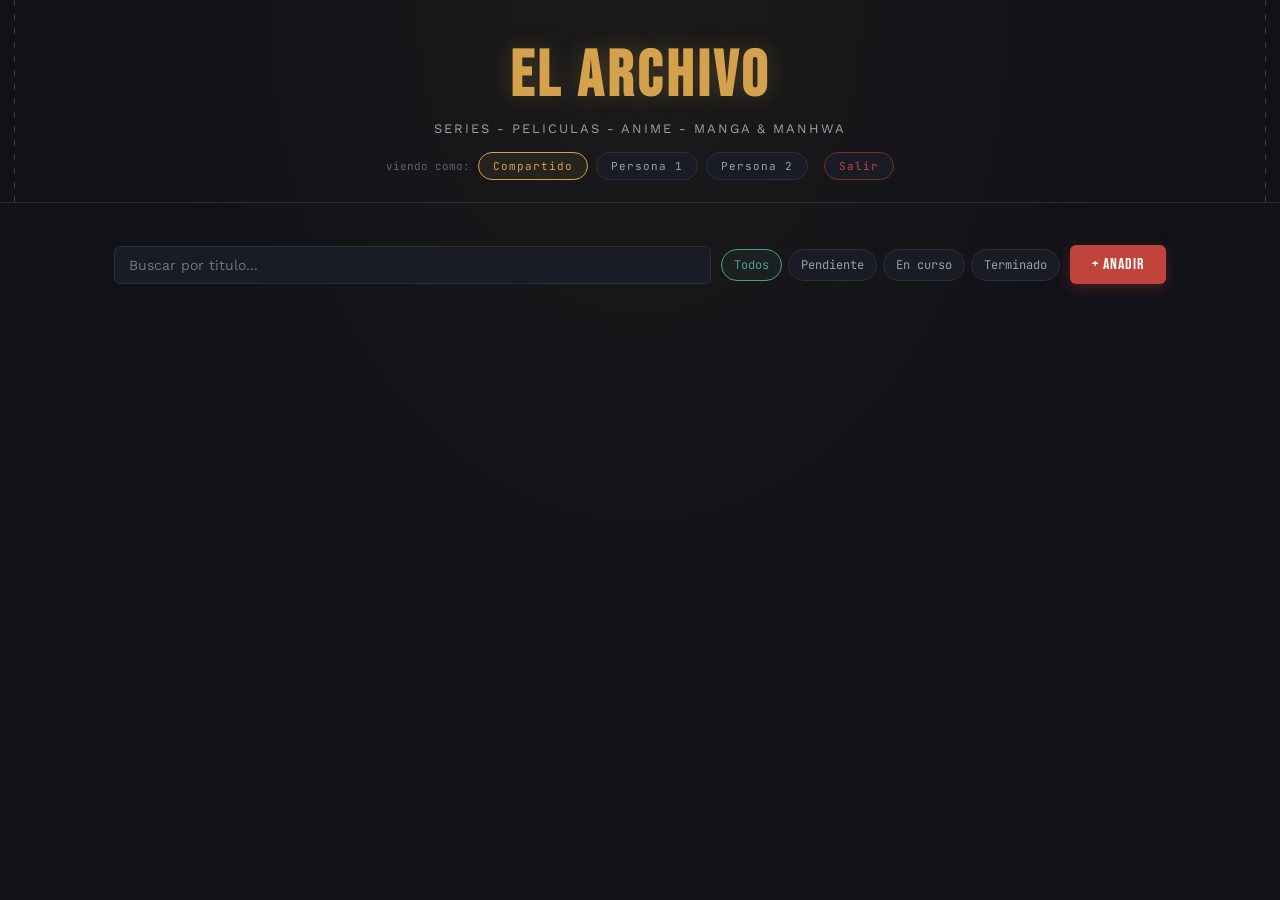
==== index.html @ ae3f3970 "Corregir visualizacion de perfil activo y añadir edicion de usuarios existentes" ====
<!DOCTYPE html>
<html lang="es">
<head>
<meta charset="UTF-8">
<meta name="viewport" content="width=device-width, initial-scale=1">
<meta name="description" content="Catalogo personal para organizar series, peliculas, anime, drama, manga y manhwa por perfil y progreso.">
<title>El Archivo</title>
<link rel="stylesheet" href="style.css">
</head>
<body>
<a class="skip-link" href="#contenido">Saltar al contenido</a>

<header class="marquee">
  <h1>EL ARCHIVO</h1>
  <p>Series - Peliculas - Anime - Manga & Manhwa</p>
  <div class="who">
    <span class="viewer-label">viendo como:</span>
    <button class="who-btn active" data-who="">Compartido</button>
    <button class="who-btn" data-who="P1">Persona 1</button>
    <button class="who-btn" data-who="P2">Persona 2</button>
    <button class="who-btn admin-btn" id="usersBtn" style="display:none;">Usuarios</button>
    <button class="who-btn logout-btn" id="logoutBtn">Salir</button>
  </div>
</header>

<main id="contenido">
  <nav class="tabs" id="tabs" aria-label="Categorias"></nav>

  <section class="cover-banner" id="coverBanner" style="display:none;">
    <img id="coverImg" class="cover-img" src="" alt="Portada de categoria">
    <div class="cover-overlay"></div>
    <div class="cover-label" id="coverLabel"></div>
    <button class="cover-edit-btn" id="coverEditBtn">Editar portada</button>
  </section>

  <section class="toolbar" aria-label="Filtros">
    <input type="text" id="search" placeholder="Buscar por titulo..." aria-label="Buscar por titulo">
    <div class="chip-group" id="statusFilter">
      <span class="chip active" data-status="">Todos</span>
      <span class="chip" data-status="pendiente">Pendiente</span>
      <span class="chip" data-status="en-curso">En curso</span>
      <span class="chip" data-status="completado">Terminado</span>
    </div>
    <button class="add-btn" id="openAdd">+ Anadir</button>
  </section>

  <div class="grid" id="grid"></div>
  <div class="empty" id="emptyState" style="display:none;">
    <b>Aun no hay nada aqui</b>
    Anade tu primer titulo con el boton "+ Anadir" de arriba.
  </div>
</main>

<div class="overlay" id="overlay">
  <div class="modal">
    <h2 id="modalTitle">Anadir titulo</h2>
    <form id="itemForm">
      <div class="field">
        <label>Titulo</label>
        <input type="text" id="f-title" required placeholder="Ej. Cowboy Bebop">
      </div>
      <div class="lookup-panel">
        <div class="lookup-actions">
          <button type="button" class="btn-secondary lookup-btn" id="metadataSearchBtn">Buscar online</button>
          <span class="lookup-status" id="metadataStatus">Busca poster, enlace y capitulos.</span>
        </div>
        <div class="provider-search">
          <button type="button" class="provider-search-btn" data-provider-search="jkanime">Google: Jkanime</button>
          <button type="button" class="provider-search-btn" data-provider-search="seriesflix">Google: Seriesflix</button>
        </div>
        <div class="metadata-results" id="metadataResults"></div>
      </div>
      <div class="field">
        <label>Enlace externo</label>
        <input type="url" id="f-link" placeholder="https://...">
      </div>
      <div class="field">
        <label>Asignado a</label>
        <select id="f-who">
          <option value="">Compartido</option>
          <option value="P1">Persona 1</option>
          <option value="P2">Persona 2</option>
        </select>
      </div>
      <div class="field">
        <label>Imagen del poster</label>
        <div class="image-picker">
          <input type="file" id="f-image-file" accept="image/*">
          <span>o</span>
          <input type="text" id="f-image" placeholder="Pegar URL de imagen...">
        </div>
        <div class="image-preview" id="imagePreview" style="display:none;">
          <img id="imagePreviewImg" src="" alt="Vista previa del poster">
          <button type="button" class="link-btn danger" id="clearImageBtn">Quitar imagen</button>
        </div>
      </div>
      <div class="hint">Opcional: puedes subir una imagen desde tu equipo o usar una URL.</div>
      <div class="field">
        <label>Categoria</label>
        <select id="f-category">
          <option value="series">Serie</option>
          <option value="pelicula">Pelicula</option>
          <option value="drama">Drama</option>
          <option value="anime">Anime</option>
          <option value="lectura">Manga / Manhwa</option>
        </select>
      </div>
      <div class="field" id="f-subtype-wrap" style="display:none;">
        <label>Formato</label>
        <select id="f-subtype">
          <option value="manga">Manga</option>
          <option value="manhwa">Manhwa</option>
        </select>
      </div>
      <div class="hint" id="f-seasons-hint" style="display:none;"></div>
      <div class="field progress-editor" id="f-progress-editor" style="display:none;"></div>
      <div class="field">
        <label>Estado</label>
        <select id="f-status">
          <option value="pendiente">Pendiente</option>
          <option value="en-curso">En curso</option>
          <option value="completado">Terminado</option>
        </select>
      </div>
      <div class="modal-actions">
        <button type="button" class="btn-secondary" id="cancelBtn">Cancelar</button>
        <button type="button" class="btn-secondary" id="deleteBtn" style="display:none;color:var(--crimson);border-color:var(--crimson-dim);">Eliminar</button>
        <button type="submit" class="btn-primary">Guardar</button>
      </div>
    </form>
  </div>
</div>

<div class="toast" id="toast">Guardado</div>

<div class="overlay" id="userOverlay">
  <div class="modal">
    <h2 id="userModalTitle">Usuarios</h2>
    <div class="user-list" id="userList"></div>
    <form id="userForm" class="user-form">
      <div class="field-row">
        <div class="field">
          <label>Usuario</label>
          <input type="text" id="u-username" minlength="3" required placeholder="persona1">
        </div>
        <div class="field">
          <label>Rol</label>
          <select id="u-role">
            <option value="user">Usuario</option>
            <option value="admin">Admin</option>
          </select>
        </div>
      </div>
      <div class="field">
        <label>Nombre visible</label>
        <input type="text" id="u-display" placeholder="Persona 1">
      </div>
      <div class="field">
        <label>Color del perfil</label>
        <input type="color" id="u-color" value="#3b82f6">
      </div>
      <div class="field">
        <label>Perfil</label>
        <select id="u-slot">
          <option value="">Sin perfil (solo cuenta)</option>
          <option value="P1">Persona 1</option>
          <option value="P2">Persona 2</option>
        </select>
      </div>
      <div class="field">
        <label>Contrasena</label>
        <input type="password" id="u-password" minlength="6" required placeholder="Minimo 6 caracteres">
      </div>
      <div class="modal-actions">
        <button type="button" class="btn-secondary" id="usersCancelBtn">Cerrar</button>
        <button type="submit" class="btn-primary">Guardar usuario</button>
      </div>
    </form>
  </div>
</div>

<div class="overlay" id="coverOverlay">
  <div class="modal">
    <h2>Portada - <span id="coverCatLabel"></span></h2>
    <div class="field">
      <label>Imagen de portada</label>
      <div class="image-picker">
        <input type="file" id="f-cover-file" accept="image/*">
        <span>o</span>
        <input type="text" id="f-cover-url" placeholder="Pegar URL de imagen...">
      </div>
    </div>
    <div class="hint">Se muestra como banner arriba de esta seccion, para las dos personas.</div>
    <div class="modal-actions">
      <button type="button" class="btn-secondary" id="coverCancelBtn">Cancelar</button>
      <button type="button" class="btn-secondary" id="coverRemoveBtn" style="color:var(--crimson);border-color:var(--crimson-dim);">Quitar portada</button>
      <button type="button" class="btn-primary" id="coverSaveBtn">Guardar</button>
    </div>
  </div>
</div>

<script src="app.js"></script>
</body>
</html>
---- style.css ----
@import url('https://fonts.googleapis.com/css2?family=Bebas+Neue&family=Work+Sans:wght@400;500;600&family=JetBrains+Mono:wght@400;600&display=swap');

/* ============================================================
   TOKENS
   ============================================================ */
:root{
  --ink:#eef0f0;
  --dim:#9aa0ab;
  --faint:#5c6270;
  --bg:#101218;
  --panel:#191c25;
  --panel-2:#1f232e;
  --panel-3:#252a37;
  --line:#2b2f3b;
  --gold:#d4a24c;
  --gold-dim:#8a6a30;
  --crimson:#c1443c;
  --crimson-dim:#7a2d28;
  --jade:#4e9d7c;
  --jade-dim:#2f5f4b;
  --display: 'Bebas Neue', sans-serif;
  --body: 'Work Sans', sans-serif;
  --mono: 'JetBrains Mono', monospace;
}
*{ box-sizing:border-box; }
html{ scroll-behavior:smooth; }
body{
  margin:0;
  background:
    radial-gradient(ellipse at top, rgba(212,162,76,0.06), transparent 55%),
    var(--bg);
  color:var(--ink);
  font-family:var(--body);
  min-height:100vh;
  padding:0 0 80px;
}
button, input, select{ font:inherit; }
button:focus-visible,
input:focus-visible,
select:focus-visible,
a:focus-visible{
  outline:2px solid var(--gold);
  outline-offset:3px;
}
.skip-link{
  position:absolute;
  left:16px;
  top:12px;
  z-index:10;
  transform:translateY(-140%);
  background:var(--gold);
  color:var(--bg);
  padding:8px 12px;
  border-radius:6px;
  font-family:var(--mono);
  font-size:12px;
}
.skip-link:focus{ transform:translateY(0); }

/* ============================================================
   HEADER / MARQUEE
   ============================================================ */
.marquee{
  padding:38px 24px 22px;
  text-align:center;
  border-bottom:1px solid var(--line);
  position:relative;
}
.marquee::before, .marquee::after{
  content:'';
  position:absolute;
  top:0; bottom:0;
  width:1px;
  background:repeating-linear-gradient(to bottom, var(--gold-dim) 0 6px, transparent 6px 14px);
  opacity:.5;
}
.marquee::before{ left:14px; }
.marquee::after{ right:14px; }
.marquee h1{
  font-family:var(--display);
  font-size:clamp(38px,7vw,64px);
  letter-spacing:4px;
  margin:0;
  color:var(--gold);
  text-shadow:0 0 24px rgba(212,162,76,0.25);
}
.marquee p{
  margin:6px 0 0;
  color:var(--dim);
  font-size:13px;
  letter-spacing:2px;
  text-transform:uppercase;
}
.who{
  margin-top:16px;
  display:flex;
  justify-content:center;
  gap:8px;
  flex-wrap:wrap;
}
.viewer-label{
  font-family:var(--mono);
  font-size:11px;
  color:var(--faint);
  align-self:center;
}
.who-btn{
  font-family:var(--mono);
  font-size:11px;
  letter-spacing:1px;
  background:var(--panel);
  border:1px solid var(--line);
  color:var(--dim);
  padding:6px 14px;
  border-radius:20px;
  cursor:pointer;
  transition:.15s;
}
.who-btn:hover{ border-color:var(--gold-dim); color:var(--ink); }
.who-btn.active{
  border-color:var(--gold);
  color:var(--gold);
  background:rgba(212,162,76,0.08);
}
.logout-btn{
  margin-left:8px;
  color:var(--crimson);
  border-color:var(--crimson-dim);
}
.logout-btn:hover{
  color:var(--ink);
  background:rgba(199,75,67,0.12);
}
.admin-btn{
  color:var(--jade);
  border-color:var(--jade-dim);
}

/* ============================================================
   TABS
   ============================================================ */
.tabs{
  max-width:1100px;
  margin:26px auto 0;
  padding:0 24px;
  display:flex;
  gap:6px;
  flex-wrap:wrap;
  justify-content:center;
}
.tab{
  font-family:var(--display);
  font-size:16px;
  letter-spacing:1.5px;
  background:var(--panel);
  border:1px solid var(--line);
  color:var(--dim);
  padding:9px 20px 6px;
  cursor:pointer;
  border-radius:3px 3px 0 0;
  position:relative;
  transition:.15s;
}
.tab:hover{ color:var(--ink); }
.tab .count{
  font-family:var(--mono);
  font-size:10px;
  color:var(--faint);
  margin-left:6px;
}
.tab.active{
  color:var(--bg);
  background:var(--gold);
  border-color:var(--gold);
}
.tab.active .count{ color:rgba(16,18,24,0.6); }

/* ============================================================
   COVER BANNER (per-section image, stored separately)
   ============================================================ */
.cover-banner{
  max-width:1100px;
  margin:16px auto 0;
  padding:0 24px;
  position:relative;
  height:180px;
  border-radius:10px;
  overflow:hidden;
}
.cover-img{
  position:absolute;
  inset:0 24px;
  width:calc(100% - 48px);
  height:100%;
  object-fit:cover;
  border-radius:10px;
  background:var(--panel-2);
}
.cover-overlay{
  position:absolute;
  inset:0 24px;
  border-radius:10px;
  background:linear-gradient(to top, rgba(10,11,15,0.85), rgba(10,11,15,0.05) 60%);
}
.cover-label{
  position:absolute;
  left:40px; bottom:14px;
  font-family:var(--display);
  font-size:26px;
  letter-spacing:2px;
  color:var(--ink);
  text-shadow:0 2px 10px rgba(0,0,0,0.5);
}
.cover-edit-btn{
  position:absolute;
  top:12px; right:36px;
  font-family:var(--mono);
  font-size:11px;
  letter-spacing:.5px;
  background:rgba(16,18,24,0.7);
  border:1px solid var(--line);
  color:var(--dim);
  padding:6px 12px;
  border-radius:16px;
  cursor:pointer;
  backdrop-filter:blur(3px);
  transition:.15s;
}
.cover-edit-btn:hover{ color:var(--gold); border-color:var(--gold-dim); }

/* ============================================================
   TOOLBAR
   ============================================================ */
.toolbar{
  max-width:1100px;
  margin:0 auto;
  padding:16px 24px 0;
  display:flex;
  gap:10px;
  flex-wrap:wrap;
  align-items:center;
}
.toolbar input[type=text]{
  flex:1;
  min-width:180px;
  background:var(--panel);
  border:1px solid var(--line);
  color:var(--ink);
  font-family:var(--body);
  font-size:14px;
  padding:10px 14px;
  border-radius:6px;
  transition:.15s;
}
.toolbar input[type=text]:focus{ outline:none; border-color:var(--gold); }
.chip-group{ display:flex; gap:6px; flex-wrap:wrap; }
.chip{
  font-size:12px;
  font-family:var(--mono);
  padding:7px 12px;
  border-radius:16px;
  border:1px solid var(--line);
  background:var(--panel);
  color:var(--dim);
  cursor:pointer;
  transition:.15s;
}
.chip:hover{ color:var(--ink); }
.chip.active{ border-color:var(--jade); color:var(--jade); background:rgba(78,157,124,0.08); }
#statusFilter .chip[data-status="pendiente"].active{ border-color:var(--faint); color:var(--ink); background:rgba(92,98,112,0.14); }
#statusFilter .chip[data-status="en-curso"].active{ border-color:var(--gold); color:var(--gold); background:rgba(212,162,76,0.10); }
#statusFilter .chip[data-status="completado"].active{ border-color:var(--jade); color:var(--jade); background:rgba(78,157,124,0.10); }
.add-btn{
  font-family:var(--display);
  font-size:16px;
  letter-spacing:1px;
  background:var(--crimson);
  color:#fff;
  border:none;
  padding:10px 22px;
  border-radius:6px;
  cursor:pointer;
  box-shadow:0 4px 14px rgba(193,68,60,0.3);
  transition:.15s;
}
.add-btn:hover{ filter:brightness(1.08); transform:translateY(-1px); }
.add-btn:active{ transform:translateY(0) scale(.97); }

/* ============================================================
   GRID
   ============================================================ */
.grid{
  max-width:1100px;
  margin:22px auto 0;
  padding:0 24px;
  display:grid;
  grid-template-columns:repeat(auto-fill,minmax(280px,1fr));
  align-items:start;
  gap:18px;
}
.empty{
  max-width:1100px;
  margin:60px auto;
  text-align:center;
  color:var(--dim);
  font-size:14px;
  padding:36px 24px;
  border:1px dashed var(--line);
  border-radius:10px;
  background:rgba(25,28,37,0.52);
}
.empty b{
  color:var(--ink);
  display:block;
  font-family:var(--display);
  font-size:28px;
  letter-spacing:1.5px;
  margin-bottom:6px;
}

/* ============================================================
   CARD (ticket stub)
   ============================================================ */
.card{
  background:var(--panel);
  border:1px solid var(--line);
  border-radius:8px;
  overflow:hidden;
  display:flex;
  flex-direction:column;
  position:relative;
  transition:transform .18s ease, box-shadow .18s ease, border-color .18s ease;
}
.card:hover{
  transform:translateY(-3px);
  border-color:var(--gold-dim);
  box-shadow:0 10px 24px rgba(0,0,0,0.35);
}
.poster{
  width:100%;
  aspect-ratio:2/3;
  object-fit:cover;
  display:block;
  background:var(--panel-2);
}
.poster-link{
  display:block;
  color:inherit;
  text-decoration:none;
}
.poster-link:hover .poster,
.poster-link:hover .poster-fallback{
  filter:brightness(1.08);
}
.poster-fallback{
  width:100%;
  aspect-ratio:2/3;
  display:flex;
  align-items:center;
  justify-content:center;
  color:var(--faint);
  font-family:var(--display);
  font-size:14px;
  letter-spacing:1px;
  background:repeating-linear-gradient(135deg, var(--panel-2) 0 10px, var(--panel) 10px 20px);
  text-align:center;
  padding:10px;
}
.cat-tag{
  position:absolute;
  top:10px; left:10px;
  font-family:var(--mono);
  font-size:10px;
  letter-spacing:1px;
  padding:3px 8px;
  border-radius:3px;
  background:rgba(16,18,24,0.75);
  backdrop-filter:blur(3px);
  color:var(--gold);
  border:1px solid rgba(212,162,76,0.4);
  text-transform:uppercase;
}
.card-body{
  padding:12px 14px 14px;
  display:flex;
  flex-direction:column;
  gap:8px;
  flex:1;
}
.card-title{
  font-family:var(--body);
  font-weight:600;
  font-size:14.5px;
  line-height:1.25;
  color:var(--ink);
}
.who-tag{
  align-self:flex-start;
  font-family:var(--mono);
  font-size:9.5px;
  letter-spacing:.5px;
  color:var(--dim);
  border:1px solid var(--line);
  border-radius:10px;
  padding:2px 7px;
  text-transform:uppercase;
}
.status-badge{
  align-self:flex-start;
  font-family:var(--mono);
  font-size:10px;
  letter-spacing:.5px;
  padding:2px 8px;
  border-radius:10px;
  text-transform:uppercase;
  transition:.15s;
}
.status-pendiente{ color:var(--faint); border:1px solid var(--line); }
.status-en-curso{ color:var(--gold); border:1px solid var(--gold-dim); }
.status-completado{ color:var(--jade); border:1px solid var(--jade-dim); }

.status-select{ display:flex; gap:5px; flex-wrap:wrap; align-self:flex-start; }
.status-opt{
  font-family:var(--mono);
  font-size:9.5px;
  letter-spacing:.5px;
  padding:3px 8px;
  border-radius:10px;
  text-transform:uppercase;
  background:none;
  border:1px solid var(--line);
  color:var(--faint);
  cursor:pointer;
  transition:.12s;
}
.status-opt:hover{ border-color:var(--dim); color:var(--dim); }
.status-opt.status-pendiente.active{ color:var(--ink); border-color:var(--faint); background:rgba(92,98,112,0.20); }
.status-opt.status-en-curso.active{ color:var(--gold); border-color:var(--gold-dim); background:rgba(212,162,76,0.14); }
.status-opt.status-completado.active{ color:var(--jade); border-color:var(--jade-dim); background:rgba(78,157,124,0.16); }

.stub{
  margin-top:6px;
  padding-top:10px;
  border-top:1px dashed var(--line);
  position:relative;
}
.stub + .stub{ margin-top:10px; }
.stub::before, .stub::after{
  content:'';
  position:absolute;
  top:-5px;
  width:9px; height:9px;
  border-radius:50%;
  background:var(--bg);
  border:1px solid var(--line);
}
.stub::before{ left:-16px; }
.stub::after{ right:-16px; }

.progress-row{
  display:flex;
  align-items:center;
  gap:8px;
  font-family:var(--mono);
  font-size:11.5px;
  color:var(--dim);
}
.progress-track{
  flex:1;
  height:5px;
  background:var(--panel-2);
  border-radius:3px;
  overflow:hidden;
}
.progress-fill{
  height:100%;
  background:linear-gradient(90deg, var(--gold-dim), var(--gold));
  transition:width .3s ease;
}
.stepper{ display:flex; align-items:center; gap:6px; }
.stepper.small{ gap:4px; }
.stepper button{
  width:22px; height:22px;
  border-radius:4px;
  border:1px solid var(--line);
  background:var(--panel-2);
  color:var(--ink);
  cursor:pointer;
  font-family:var(--mono);
  font-size:13px;
  line-height:1;
  transition:.12s;
}
.stepper.small button{ width:18px; height:18px; font-size:11px; }
.stepper button:hover{ border-color:var(--gold); color:var(--gold); }
.stepper button:active{ transform:scale(.9); }
.stepper button:disabled{
  opacity:.35;
  cursor:not-allowed;
  transform:none;
}
.stepper button:disabled:hover{
  border-color:var(--line);
  color:var(--ink);
}
.count-input{
  width:46px;
  height:24px;
  border:1px solid var(--line);
  border-radius:5px;
  background:var(--panel);
  color:var(--ink);
  font-family:var(--mono);
  font-size:11px;
  text-align:center;
  font-variant-numeric:tabular-nums;
  transition:border-color .12s ease, background .12s ease;
}
.count-input:hover{ border-color:var(--faint); }
.count-input:focus{
  border-color:var(--gold);
  background:var(--panel-3);
}
.count-input-wide{ width:68px; }
.season-total{
  color:var(--dim);
  font-size:10.5px;
  font-variant-numeric:tabular-nums;
  white-space:nowrap;
}

.card-actions{
  display:flex;
  justify-content:flex-end;
  gap:12px;
  margin:2px 0 4px;
}
.link-btn{
  background:none;
  border:none;
  color:var(--faint);
  font-family:var(--mono);
  font-size:11px;
  letter-spacing:.5px;
  cursor:pointer;
  padding:0;
  text-transform:uppercase;
  transition:.12s;
}
.link-btn:hover{ color:var(--ink); }
.link-btn.danger:hover{ color:var(--crimson); }

/* ============================================================
   SEASONS / ARCS (shared by series, anime, manga & manhwa)
   ============================================================ */
.seasons-toggle{
  display:flex;
  align-items:center;
  justify-content:space-between;
  width:100%;
  background:none;
  border:none;
  color:var(--dim);
  font-family:var(--mono);
  font-size:11.5px;
  letter-spacing:.3px;
  cursor:pointer;
  padding:0;
}
.seasons-toggle:hover{ color:var(--ink); }
.seasons-toggle .chevron{ transition:transform .2s ease; display:inline-block; }
.seasons-toggle.open .chevron{ transform:rotate(180deg); }

.seasons-panel{
  max-height:0;
  overflow:hidden;
  transition:max-height .25s ease;
  scrollbar-width:thin;
  scrollbar-color:var(--line) transparent;
}
.seasons-panel.open{
  max-height:340px;
  overflow-y:auto;
  padding-right:4px;
}
.seasons-inner{ padding-top:10px; display:flex; flex-direction:column; gap:6px; }

.season-row{
  display:flex;
  flex-direction:column;
  gap:8px;
  background:var(--panel-2);
  border:1px solid var(--line);
  border-radius:6px;
  padding:8px;
  font-family:var(--mono);
  font-size:11px;
}
.season-head{
  display:flex;
  align-items:center;
  justify-content:space-between;
  gap:8px;
}
.season-num{ color:var(--ink); font-weight:600; min-width:26px; }
.watch-progress{
  height:5px;
  border-radius:999px;
  overflow:hidden;
  background:var(--panel);
  border:1px solid rgba(92,98,112,0.35);
}
.watch-progress span{
  display:block;
  height:100%;
  background:linear-gradient(90deg, var(--gold-dim), var(--gold));
}
.season-actions-row{
  display:grid;
  grid-template-columns:22px 48px minmax(82px, 1fr) auto;
  align-items:center;
  gap:6px;
}
.season-count{ color:var(--dim); min-width:34px; text-align:center; }
.status-chip-btn{
  justify-self:start;
  border:1px solid var(--line);
  background:none;
  border-radius:10px;
  padding:2px 7px;
  font-family:var(--mono);
  font-size:9.5px;
  text-transform:uppercase;
  cursor:pointer;
  margin-left:0;
  transition:.12s;
}
.mini-control{
  width:22px;
  height:24px;
  border-radius:5px;
  border:1px solid var(--line);
  background:var(--panel);
  color:var(--ink);
  cursor:pointer;
  font-family:var(--mono);
}
.mini-control:hover{ border-color:var(--gold); color:var(--gold); }
.watch-btn{
  min-height:24px;
  border-radius:5px;
  border:1px solid var(--gold-dim);
  background:rgba(212,162,76,0.08);
  color:var(--gold);
  cursor:pointer;
  font-family:var(--mono);
  font-size:10.5px;
  padding:4px 8px;
  white-space:nowrap;
}
.watch-btn:hover{ background:rgba(212,162,76,0.15); }
.watch-btn:disabled{
  opacity:.45;
  cursor:not-allowed;
}
.season-empty{
  color:var(--faint);
  font-family:var(--mono);
  font-size:11px;
  border:1px dashed var(--line);
  border-radius:6px;
  padding:10px;
}

.season-add-row{ display:flex; gap:6px; align-items:center; margin-top:2px; }
.season-add-row input{
  width:64px;
  background:var(--panel-3);
  border:1px solid var(--line);
  color:var(--ink);
  font-family:var(--mono);
  font-size:11px;
  padding:5px 6px;
  border-radius:5px;
}
.season-add-row button{
  flex:1;
  background:var(--panel-3);
  border:1px dashed var(--gold-dim);
  color:var(--gold);
  font-family:var(--mono);
  font-size:11px;
  padding:6px 8px;
  border-radius:5px;
  cursor:pointer;
  transition:.12s;
}
.season-add-row button:hover{ background:rgba(212,162,76,0.1); }

.linear-chapters{
  display:flex;
  flex-direction:column;
  gap:8px;
}
.linear-title{
  font-family:var(--mono);
  font-size:11.5px;
  color:var(--dim);
  text-transform:uppercase;
  letter-spacing:.4px;
}
.linear-controls{
  display:grid;
  grid-template-columns:auto minmax(0, 1fr);
  align-items:center;
  gap:8px;
}
.linear-chapters .status-chip-btn{
  align-self:flex-start;
  margin-left:0;
}
.linear-label{
  font-family:var(--mono);
  font-size:10.5px;
  color:var(--faint);
  text-transform:uppercase;
}

.subtype-tag{
  font-family:var(--mono);
  font-size:9.5px;
  color:var(--faint);
  text-transform:uppercase;
  letter-spacing:.5px;
}

/* ============================================================
   MODAL
   ============================================================ */
.overlay{
  position:fixed; inset:0;
  background:rgba(8,9,13,0.72);
  display:none;
  align-items:center;
  justify-content:center;
  padding:20px;
  z-index:50;
}
.overlay.show{ display:flex; animation:fadeIn .15s ease; }
@keyframes fadeIn{ from{opacity:0;} to{opacity:1;} }
.modal{
  background:var(--panel);
  border:1px solid var(--line);
  border-radius:10px;
  width:100%;
  max-width:420px;
  padding:26px;
  max-height:90vh;
  overflow-y:auto;
  animation:modalIn .18s ease;
}
@keyframes modalIn{ from{opacity:0; transform:translateY(8px) scale(.98);} to{opacity:1; transform:translateY(0) scale(1);} }
.modal h2{
  font-family:var(--display);
  letter-spacing:1.5px;
  color:var(--gold);
  margin:0 0 18px;
  font-size:26px;
}
.field{ margin-bottom:14px; }
.field label{
  display:block;
  font-family:var(--mono);
  font-size:11px;
  color:var(--dim);
  letter-spacing:.5px;
  margin-bottom:5px;
  text-transform:uppercase;
}
.field input, .field select{
  width:100%;
  background:var(--panel-2);
  border:1px solid var(--line);
  color:var(--ink);
  font-family:var(--body);
  font-size:14px;
  padding:9px 12px;
  border-radius:6px;
  transition:.15s;
}
.field input:focus, .field select:focus{ outline:none; border-color:var(--gold); }
.field-row{ display:flex; gap:10px; }
.field-row .field{ flex:1; }
.lookup-panel{
  margin:-4px 0 14px;
  border:1px solid rgba(212,162,76,0.22);
  background:rgba(212,162,76,0.04);
  border-radius:8px;
  padding:10px;
}
.lookup-actions{
  display:grid;
  grid-template-columns:auto minmax(0, 1fr);
  gap:10px;
  align-items:center;
}
.lookup-btn{
  padding:8px 12px;
  color:var(--gold);
  border-color:var(--gold-dim);
}
.lookup-btn:disabled{
  opacity:.55;
  cursor:wait;
}
.lookup-status{
  color:var(--faint);
  font-size:12px;
  line-height:1.3;
}
.provider-search{
  display:grid;
  grid-template-columns:1fr 1fr;
  gap:8px;
  margin-top:9px;
}
.provider-search-btn{
  min-width:0;
  border:1px solid var(--line);
  border-radius:999px;
  background:rgba(16,20,29,0.75);
  color:var(--dim);
  font-family:var(--mono);
  font-size:10px;
  letter-spacing:.3px;
  padding:7px 8px;
  cursor:pointer;
  white-space:nowrap;
}
.provider-search-btn:hover,
.provider-search-btn:focus-visible{
  outline:none;
  border-color:var(--gold-dim);
  color:var(--gold);
  background:rgba(212,162,76,0.08);
}
.metadata-results{
  display:flex;
  flex-direction:column;
  gap:8px;
  margin-top:10px;
}
.metadata-result{
  width:100%;
  display:grid;
  grid-template-columns:38px minmax(0, 1fr) auto;
  gap:10px;
  align-items:center;
  text-align:left;
  border:1px solid var(--line);
  border-radius:7px;
  background:var(--panel);
  color:var(--ink);
  padding:7px;
  cursor:pointer;
}
.metadata-result:hover,
.metadata-result:focus-visible{
  outline:none;
  border-color:var(--gold-dim);
  background:rgba(212,162,76,0.07);
}
.metadata-thumb{
  width:34px;
  height:48px;
  border-radius:4px;
  overflow:hidden;
  background:var(--panel-3);
}
.metadata-thumb img{
  width:100%;
  height:100%;
  object-fit:cover;
  display:block;
}
.metadata-copy{
  min-width:0;
  display:flex;
  flex-direction:column;
  gap:3px;
}
.metadata-copy strong{
  font-size:13px;
  line-height:1.2;
  white-space:nowrap;
  overflow:hidden;
  text-overflow:ellipsis;
}
.metadata-copy small{
  color:var(--dim);
  font-size:11px;
  line-height:1.25;
  overflow:hidden;
  display:-webkit-box;
  -webkit-line-clamp:2;
  -webkit-box-orient:vertical;
}
.metadata-source{
  align-self:start;
  border:1px solid var(--line);
  border-radius:999px;
  color:var(--gold);
  font-family:var(--mono);
  font-size:9px;
  padding:3px 6px;
  white-space:nowrap;
}
.metadata-empty{
  color:var(--dim);
  font-size:12px;
  border:1px dashed var(--line);
  border-radius:7px;
  padding:10px;
}
.progress-editor{
  border:1px solid var(--line);
  background:var(--panel-2);
  border-radius:8px;
  padding:12px;
}
.progress-editor-help{
  color:var(--faint);
  font-size:11px;
  line-height:1.4;
  margin:-2px 0 10px;
}
.progress-editor-list{
  display:flex;
  flex-direction:column;
  gap:8px;
}
.progress-editor-row{
  display:grid;
  grid-template-columns:42px minmax(0, 1fr) 28px;
  gap:8px;
  align-items:center;
  background:var(--panel);
  border:1px solid var(--line);
  border-radius:6px;
  padding:7px;
}
.progress-editor-row span,
.progress-editor-empty{
  color:var(--dim);
  font-family:var(--mono);
  font-size:11px;
}
.progress-editor .progress-total-input{
  padding:7px 9px;
  font-family:var(--mono);
  font-size:12px;
  text-align:center;
}
.progress-editor-remove{
  width:26px;
  height:26px;
  border:1px solid var(--line);
  border-radius:5px;
  background:var(--panel-2);
  color:var(--faint);
  cursor:pointer;
}
.progress-editor-remove:hover{ color:var(--crimson); border-color:var(--crimson-dim); }
.progress-editor-add{
  width:100%;
  margin-top:8px;
  border:1px dashed var(--gold-dim);
  border-radius:6px;
  background:transparent;
  color:var(--gold);
  cursor:pointer;
  font-family:var(--mono);
  font-size:11px;
  padding:8px;
}
.progress-editor-add:hover{ background:rgba(212,162,76,0.08); }
.image-picker{
  display:grid;
  grid-template-columns:1fr auto 1fr;
  gap:8px;
  align-items:center;
}
.image-picker span{
  color:var(--faint);
  font-family:var(--mono);
  font-size:11px;
  text-transform:uppercase;
}
.field input[type=file]{
  font-size:12px;
  color:var(--dim);
}
.field input[type=file]::file-selector-button{
  margin-right:8px;
  background:var(--panel-3);
  border:1px solid var(--line);
  color:var(--ink);
  border-radius:5px;
  padding:6px 10px;
  font-family:var(--body);
  cursor:pointer;
}
.field input[type=file]::file-selector-button:hover{
  border-color:var(--gold-dim);
  color:var(--gold);
}
.image-preview{
  margin-top:10px;
  display:flex;
  align-items:center;
  justify-content:space-between;
  gap:12px;
  background:var(--panel-2);
  border:1px solid var(--line);
  border-radius:6px;
  padding:8px;
}
.image-preview img{
  width:54px;
  height:76px;
  object-fit:cover;
  border-radius:4px;
  background:var(--panel-3);
}
.modal-actions{ display:flex; justify-content:flex-end; gap:10px; margin-top:20px; }
.btn-secondary{
  background:none;
  border:1px solid var(--line);
  color:var(--dim);
  padding:9px 16px;
  border-radius:6px;
  font-family:var(--body);
  font-size:13px;
  cursor:pointer;
  transition:.15s;
}
.btn-secondary:hover{ color:var(--ink); }
.btn-primary{
  background:var(--crimson);
  border:none;
  color:#fff;
  padding:9px 18px;
  border-radius:6px;
  font-family:var(--body);
  font-weight:600;
  font-size:13px;
  cursor:pointer;
  transition:.15s;
}
.btn-primary:hover{ filter:brightness(1.08); }
.hint{ font-size:11px; color:var(--faint); margin-top:-8px; margin-bottom:14px; }

/* ============================================================
   TOAST
   ============================================================ */
.toast{
  position:fixed;
  bottom:22px; right:22px;
  background:var(--panel-3);
  border:1px solid var(--jade-dim);
  color:var(--jade);
  font-family:var(--mono);
  font-size:12px;
  padding:10px 16px;
  border-radius:6px;
  opacity:0;
  transform:translateY(8px);
  transition:opacity .2s ease, transform .2s ease;
  pointer-events:none;
  z-index:60;
}
.toast.show{ opacity:1; transform:translateY(0); }
.toast.error{
  border-color:var(--crimson-dim);
  color:var(--crimson);
}

/* ============================================================
   LOGIN
   ============================================================ */
.login-page{
  min-height:100vh;
  display:grid;
  place-items:center;
  padding:24px;
  background:
    radial-gradient(circle at 50% 12%, rgba(212,162,76,0.12), transparent 36%),
    var(--bg);
}
.login-shell{
  width:100%;
  max-width:380px;
}
.login-card{
  border:1px solid var(--line);
  border-radius:10px;
  background:rgba(25,28,37,0.94);
  box-shadow:0 24px 70px rgba(0,0,0,0.36);
  padding:28px;
}
.login-kicker{
  margin:0 0 6px;
  color:var(--dim);
  font-family:var(--mono);
  font-size:11px;
  letter-spacing:2px;
  text-transform:uppercase;
}
.login-card h1{
  margin:0 0 22px;
  color:var(--gold);
  font-family:var(--display);
  font-size:48px;
  line-height:.95;
  letter-spacing:2px;
}
.login-form .field{ margin-bottom:14px; }
.password-wrap{ position:relative; }
.password-wrap input{ padding-right:52px; }
.pw-toggle{
  position:absolute;
  top:50%;
  right:4px;
  transform:translateY(-50%);
  width:40px;
  height:40px;
  padding:0;
  background:transparent;
  border:none;
  cursor:pointer;
  display:flex;
  align-items:center;
  justify-content:center;
  border-radius:6px;
  transition:background .15s;
}
.pw-toggle:hover{ background:rgba(212,162,76,0.08); }
.pw-toggle:focus-visible{ outline:2px solid var(--gold); outline-offset:1px; }
.dino{ width:32px; height:32px; overflow:visible; }
.dino .dino-head{ fill:var(--jade); }
.dino .dino-spike{ fill:var(--jade); }
.dino .dino-snout{ fill:var(--jade-dim); }
.dino .dino-nostril{ fill:rgba(0,0,0,0.35); }
.dino .dino-eye{ fill:#f4f1e8; }
.dino .dino-pupil{
  fill:#1a1a1a;
  opacity:0;
  transform:scale(.4);
  transform-origin:center;
  transition:opacity .2s ease .15s, transform .2s ease .15s;
}
.dino.peeking .dino-pupil{ opacity:1; transform:scale(1); }
.dino-hand{ transform-origin:50% 100%; transition:transform .35s cubic-bezier(.34,1.56,.64,1); }
.dino-hand ellipse{ fill:var(--jade); stroke:var(--jade-dim); stroke-width:.5; }
.dino-claw{ stroke:var(--jade-dim); stroke-width:1; fill:none; opacity:0; transition:opacity .2s ease .3s; }
.dino.peeking .dino-hand-left{ transform:translate(-13px,-16px) rotate(-25deg); }
.dino.peeking .dino-hand-right{ transform:translate(13px,-16px) rotate(25deg); }
.dino.peeking .dino-claw{ opacity:1; }

.login-submit{
  width:100%;
  margin-top:4px;
}
.login-submit:disabled{
  opacity:.65;
  cursor:wait;
}
.login-error{
  min-height:18px;
  margin:12px 0 0;
  color:var(--crimson);
  font-size:12px;
}
.user-list{
  display:flex;
  flex-direction:column;
  gap:8px;
  margin-bottom:16px;
}
.user-row{
  display:grid;
  grid-template-columns:minmax(0, 1fr) auto;
  gap:10px;
  align-items:center;
  border:1px solid var(--line);
  background:var(--panel-2);
  border-radius:7px;
  padding:9px 10px;
}
.user-row.inactive{
  opacity:0.5;
}
.user-actions{
  display:flex;
  gap:8px;
  align-items:center;
}
.badge{
  display:inline-block;
  font-size:11px;
  padding:3px 8px;
  border-radius:999px;
  font-weight:600;
  margin-left:8px;
}
.badge-bronce{
  background:linear-gradient(135deg, #cd7f32, #b87333);
  color:#fff;
}
.badge-plata{
  background:linear-gradient(135deg, #c0c0c0, #a8a8a8);
  color:#1a1a1a;
}
.badge-oro{
  background:linear-gradient(135deg, #ffd700, #ffb700);
  color:#1a1a1a;
}
.badge-diamante{
  background:linear-gradient(135deg, #b9f2ff, #7dd3fc);
  color:#1a1a1a;
}
.user-row strong{
  display:block;
  color:var(--ink);
  font-size:13px;
}
.user-row span{
  display:block;
  color:var(--dim);
  font-family:var(--mono);
  font-size:10px;
  margin-top:2px;
}
.user-row.inactive{
  opacity:.5;
}
.user-form{
  border-top:1px dashed var(--line);
  padding-top:14px;
}

/* ============================================================
   RESPONSIVE
   ============================================================ */
@media(max-width:520px){
  .grid{
    grid-template-columns:minmax(0, 1fr);
    padding:0 12px;
  }
  .card-body{ padding:12px; }
  .season-row{
    grid-template-columns:auto minmax(0, 1fr) auto;
    padding:7px 6px;
  }
  .season-actions-row{ grid-template-columns:22px 42px minmax(74px, 1fr); }
  .season-actions-row .status-chip-btn{ grid-column:1 / -1; }
  .count-input{ width:42px; }
  .stub::before, .stub::after{ display:none; }
  .cover-banner{ height:130px; }
  .cover-label{ font-size:20px; left:36px; }
}
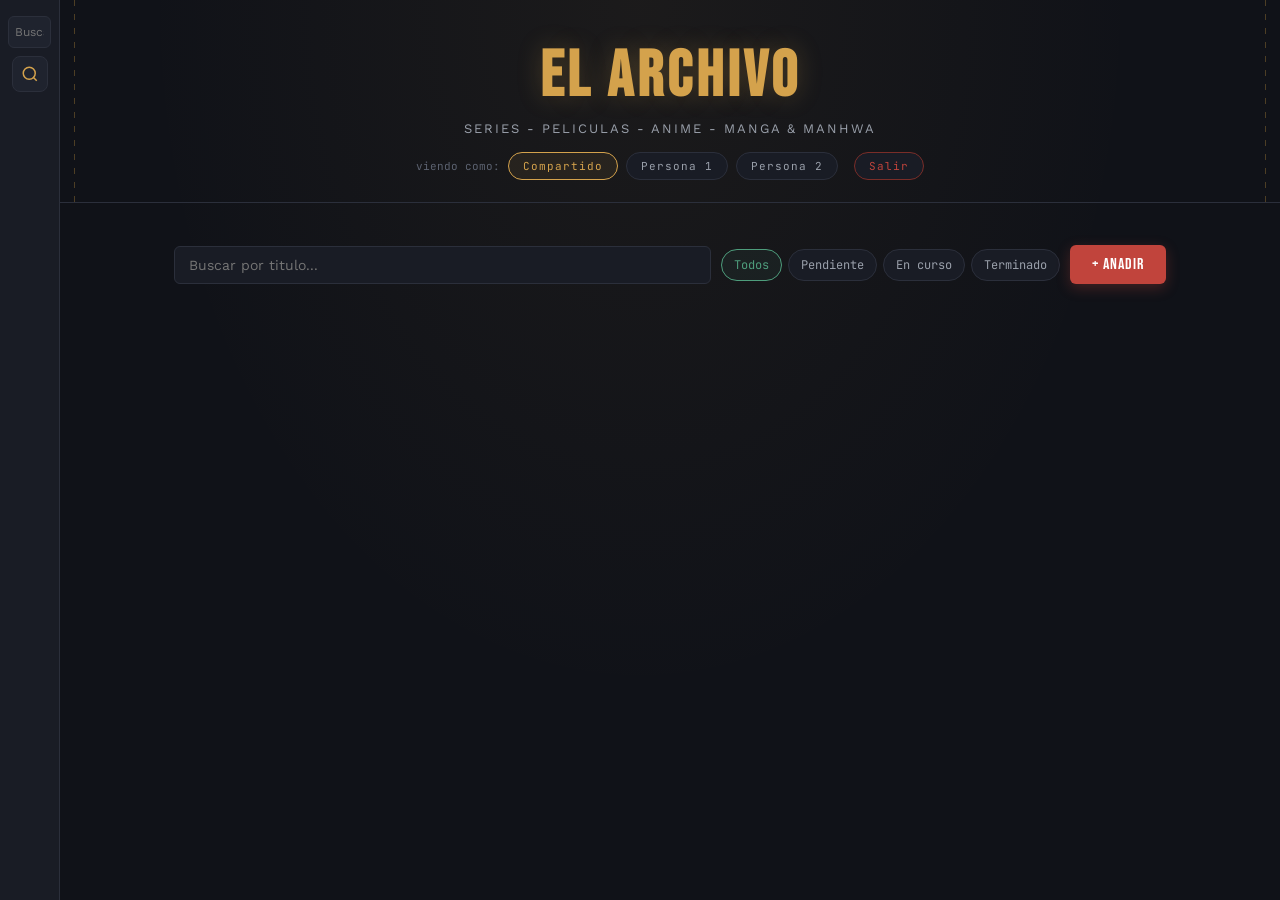
==== commit bcf147a7: "Añadir panel lateral izquierdo con busqueda rapida" ====
--- a/index.html
+++ b/index.html
@@ -10,6 +10,18 @@
 <body>
 <a class="skip-link" href="#contenido">Saltar al contenido</a>
 
+<aside class="sidebar">
+  <div class="sidebar-search">
+    <input type="text" id="sidebarSearch" placeholder="Buscar serie..." aria-label="Buscar serie">
+    <button type="button" id="sidebarSearchBtn" aria-label="Buscar">
+      <svg width="18" height="18" viewBox="0 0 24 24" fill="none" stroke="currentColor" stroke-width="2">
+        <circle cx="11" cy="11" r="8"></circle>
+        <path d="m21 21-4.35-4.35"></path>
+      </svg>
+    </button>
+  </div>
+</aside>
+
 <header class="marquee">
   <h1>EL ARCHIVO</h1>
   <p>Series - Peliculas - Anime - Manga & Manhwa</p>
--- a/style.css
+++ b/style.css
@@ -33,6 +33,8 @@
   font-family:var(--body);
   min-height:100vh;
   padding:0 0 80px;
+  display:flex;
+  flex-direction:column;
 }
 button, input, select{ font:inherit; }
 button:focus-visible,
@@ -58,6 +60,66 @@
 .skip-link:focus{ transform:translateY(0); }
 
 /* ============================================================
+   SIDEBAR
+   ============================================================ */
+.sidebar{
+  position:fixed;
+  left:0;
+  top:0;
+  bottom:0;
+  width:60px;
+  background:var(--panel);
+  border-right:1px solid var(--line);
+  z-index:5;
+  padding:16px 8px;
+  display:flex;
+  flex-direction:column;
+  align-items:center;
+}
+.sidebar-search{
+  width:100%;
+  display:flex;
+  flex-direction:column;
+  align-items:center;
+  gap:8px;
+}
+.sidebar-search input{
+  width:100%;
+  padding:8px 6px;
+  border:1px solid var(--line);
+  border-radius:6px;
+  background:var(--panel-2);
+  color:var(--ink);
+  font-size:12px;
+  text-align:center;
+}
+.sidebar-search input:focus{
+  outline:2px solid var(--gold);
+  border-color:var(--gold-dim);
+}
+.sidebar-search button{
+  width:36px;
+  height:36px;
+  border:1px solid var(--line);
+  border-radius:8px;
+  background:var(--panel-2);
+  color:var(--gold);
+  cursor:pointer;
+  display:flex;
+  align-items:center;
+  justify-content:center;
+  transition:background .15s, border-color .15s;
+}
+.sidebar-search button:hover{
+  background:rgba(212,162,76,0.08);
+  border-color:var(--gold-dim);
+}
+.sidebar-search button:focus-visible{
+  outline:2px solid var(--gold);
+  outline-offset:2px;
+}
+
+/* ============================================================
    HEADER / MARQUEE
    ============================================================ */
 .marquee{
@@ -65,6 +127,7 @@
   text-align:center;
   border-bottom:1px solid var(--line);
   position:relative;
+  margin-left:60px;
 }
 .marquee::before, .marquee::after{
   content:'';
@@ -142,7 +205,7 @@
 .tabs{
   max-width:1100px;
   margin:26px auto 0;
-  padding:0 24px;
+  padding:0 24px 0 84px;
   display:flex;
   gap:6px;
   flex-wrap:wrap;
@@ -181,7 +244,7 @@
 .cover-banner{
   max-width:1100px;
   margin:16px auto 0;
-  padding:0 24px;
+  padding:0 24px 0 84px;
   position:relative;
   height:180px;
   border-radius:10px;
@@ -234,7 +297,7 @@
 .toolbar{
   max-width:1100px;
   margin:0 auto;
-  padding:16px 24px 0;
+  padding:16px 24px 0 84px;
   display:flex;
   gap:10px;
   flex-wrap:wrap;
@@ -292,7 +355,7 @@
 .grid{
   max-width:1100px;
   margin:22px auto 0;
-  padding:0 24px;
+  padding:0 24px 0 84px;
   display:grid;
   grid-template-columns:repeat(auto-fill,minmax(280px,1fr));
   align-items:start;
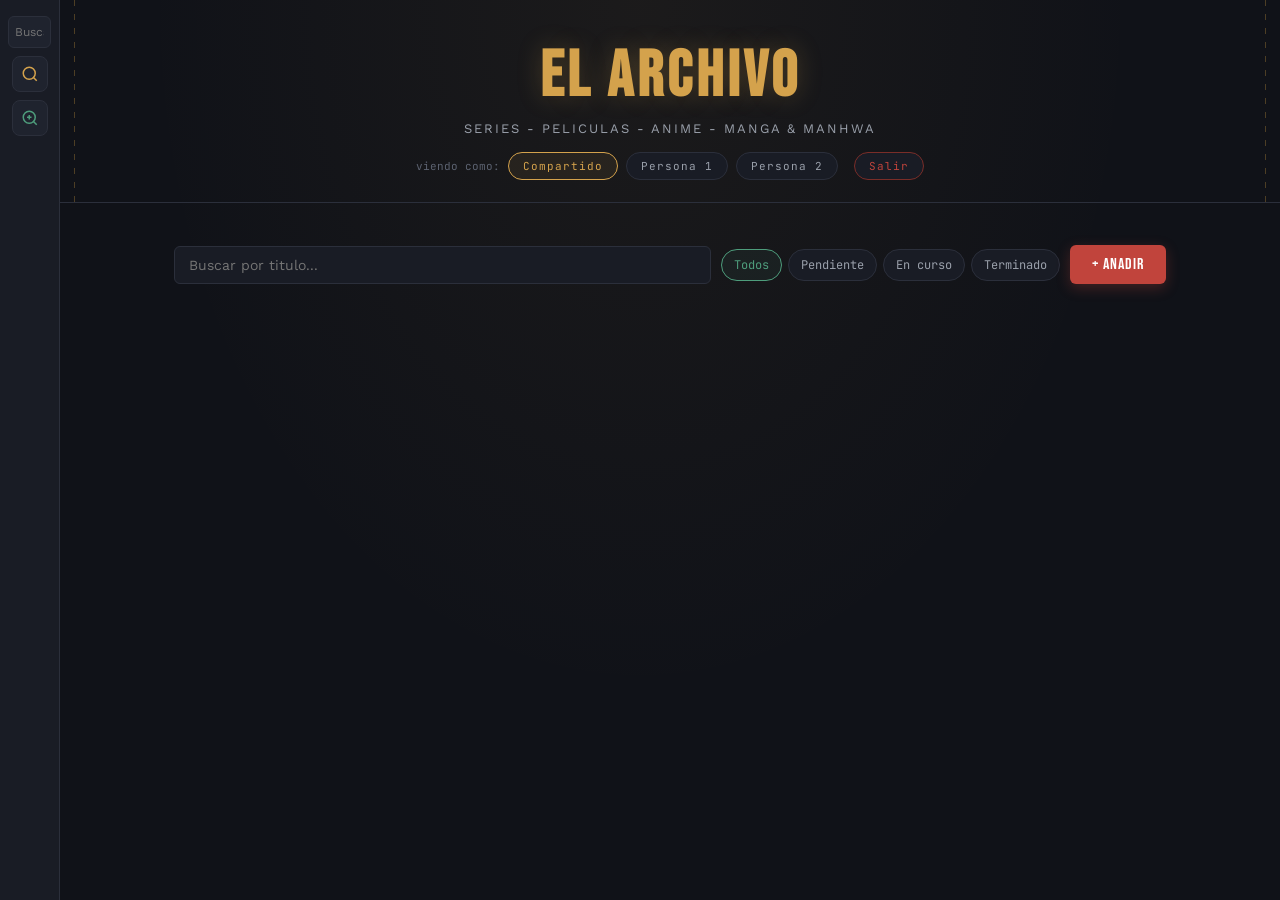
==== commit fea6f9f1: "Añadir busqueda global online con añadir directo al catalogo" ====
--- a/index.html
+++ b/index.html
@@ -13,10 +13,17 @@
 <aside class="sidebar">
   <div class="sidebar-search">
     <input type="text" id="sidebarSearch" placeholder="Buscar serie..." aria-label="Buscar serie">
-    <button type="button" id="sidebarSearchBtn" aria-label="Buscar">
+    <button type="button" id="sidebarSearchBtn" aria-label="Buscar local">
       <svg width="18" height="18" viewBox="0 0 24 24" fill="none" stroke="currentColor" stroke-width="2">
         <circle cx="11" cy="11" r="8"></circle>
         <path d="m21 21-4.35-4.35"></path>
+      </svg>
+    </button>
+    <button type="button" id="sidebarGlobalSearchBtn" aria-label="Buscar global" title="Buscar en APIs externas">
+      <svg width="18" height="18" viewBox="0 0 24 24" fill="none" stroke="currentColor" stroke-width="2">
+        <circle cx="11" cy="11" r="8"></circle>
+        <path d="m21 21-4.35-4.35"></path>
+        <path d="M11 8v6M8 11h6" stroke-width="2"></path>
       </svg>
     </button>
   </div>
@@ -211,6 +218,31 @@
   </div>
 </div>
 
+<div class="overlay" id="globalSearchOverlay">
+  <div class="modal">
+    <h2>Busqueda Global</h2>
+    <div class="field">
+      <label>Termino de busqueda</label>
+      <input type="text" id="globalSearchInput" placeholder="Ej. Cowboy Bebop">
+    </div>
+    <div class="field">
+      <label>Categoria</label>
+      <select id="globalSearchCategory">
+        <option value="series">Series</option>
+        <option value="pelicula">Peliculas</option>
+        <option value="drama">Drama</option>
+        <option value="anime">Anime</option>
+        <option value="lectura">Manga / Manhwa</option>
+      </select>
+    </div>
+    <button type="button" class="btn-primary" id="globalSearchExecuteBtn">Buscar</button>
+    <div id="globalSearchResults" class="global-search-results"></div>
+    <div class="modal-actions">
+      <button type="button" class="btn-secondary" id="globalSearchCancelBtn">Cerrar</button>
+    </div>
+  </div>
+</div>
+
 <script src="app.js"></script>
 </body>
 </html>
--- a/style.css
+++ b/style.css
@@ -118,6 +118,13 @@
   outline:2px solid var(--gold);
   outline-offset:2px;
 }
+.sidebar-search button:last-child{
+  color:var(--jade);
+}
+.sidebar-search button:last-child:hover{
+  background:rgba(78,157,124,0.08);
+  border-color:var(--jade-dim);
+}
 
 /* ============================================================
    HEADER / MARQUEE
@@ -1291,6 +1298,60 @@
 .badge-diamante{
   background:linear-gradient(135deg, #b9f2ff, #7dd3fc);
   color:#1a1a1a;
+}
+.global-search-results{
+  margin-top:16px;
+  display:flex;
+  flex-direction:column;
+  gap:8px;
+  max-height:400px;
+  overflow-y:auto;
+}
+.global-search-result{
+  display:flex;
+  align-items:center;
+  gap:12px;
+  padding:10px;
+  border:1px solid var(--line);
+  border-radius:7px;
+  background:var(--panel-2);
+}
+.global-search-thumb{
+  width:40px;
+  height:56px;
+  border-radius:4px;
+  overflow:hidden;
+  background:var(--panel-3);
+  flex-shrink:0;
+}
+.global-search-thumb img{
+  width:100%;
+  height:100%;
+  object-fit:cover;
+}
+.global-search-info{
+  flex:1;
+  min-width:0;
+  display:flex;
+  flex-direction:column;
+  gap:4px;
+}
+.global-search-info strong{
+  font-size:13px;
+  color:var(--ink);
+  white-space:nowrap;
+  overflow:hidden;
+  text-overflow:ellipsis;
+}
+.global-search-info small{
+  font-size:11px;
+  color:var(--dim);
+}
+.add-direct-btn{
+  padding:6px 12px;
+  font-size:12px;
+  border-radius:5px;
+  flex-shrink:0;
 }
 .user-row strong{
   display:block;
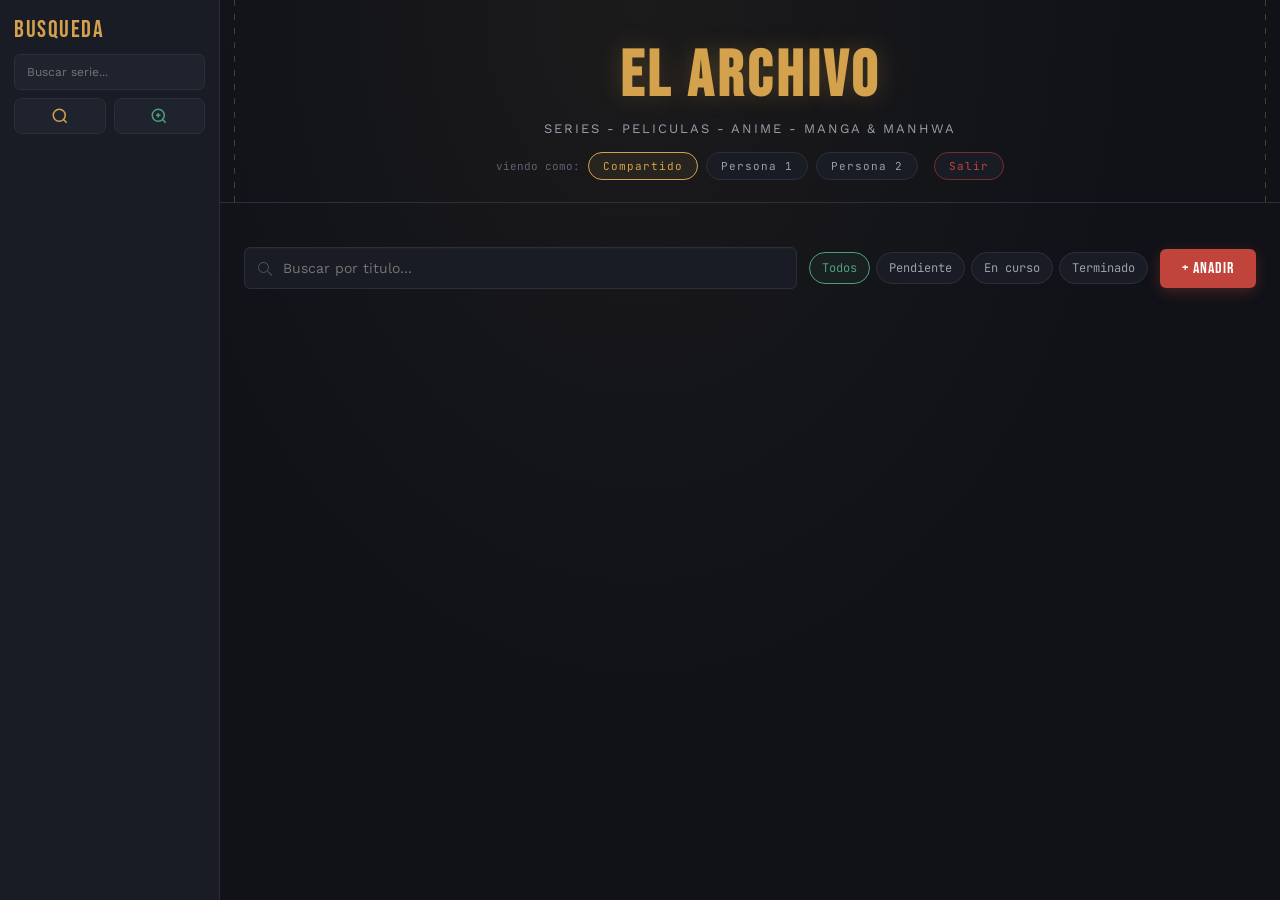
==== commit d77cb7a3: "Mejorar busqueda lateral y filtros" ====
--- a/index.html
+++ b/index.html
@@ -10,10 +10,10 @@
 <body>
 <a class="skip-link" href="#contenido">Saltar al contenido</a>
 
-<aside class="sidebar">
+<aside class="sidebar" aria-label="Busqueda rapida">
   <div class="sidebar-search">
     <input type="text" id="sidebarSearch" placeholder="Buscar serie..." aria-label="Buscar serie">
-    <button type="button" id="sidebarSearchBtn" aria-label="Buscar local">
+    <button type="button" id="sidebarSearchBtn" aria-label="Buscar local" title="Buscar en tu catalogo">
       <svg width="18" height="18" viewBox="0 0 24 24" fill="none" stroke="currentColor" stroke-width="2">
         <circle cx="11" cy="11" r="8"></circle>
         <path d="m21 21-4.35-4.35"></path>
@@ -53,14 +53,19 @@
   </section>
 
   <section class="toolbar" aria-label="Filtros">
-    <input type="text" id="search" placeholder="Buscar por titulo..." aria-label="Buscar por titulo">
-    <div class="chip-group" id="statusFilter">
-      <span class="chip active" data-status="">Todos</span>
-      <span class="chip" data-status="pendiente">Pendiente</span>
-      <span class="chip" data-status="en-curso">En curso</span>
-      <span class="chip" data-status="completado">Terminado</span>
-    </div>
-    <button class="add-btn" id="openAdd">+ Anadir</button>
+    <div class="search-box" id="searchBox">
+      <input type="text" id="search" placeholder="Buscar por titulo..." aria-label="Buscar por titulo">
+      <button type="button" class="search-clear" id="clearSearch" aria-label="Limpiar busqueda">x</button>
+    </div>
+    <div class="toolbar-controls">
+      <div class="chip-group" id="statusFilter" aria-label="Filtrar por estado">
+        <span class="chip active" data-status="">Todos</span>
+        <span class="chip" data-status="pendiente">Pendiente</span>
+        <span class="chip" data-status="en-curso">En curso</span>
+        <span class="chip" data-status="completado">Terminado</span>
+      </div>
+      <button class="add-btn" id="openAdd">+ Anadir</button>
+    </div>
   </section>
 
   <div class="grid" id="grid"></div>
--- a/style.css
+++ b/style.css
@@ -21,6 +21,7 @@
   --display: 'Bebas Neue', sans-serif;
   --body: 'Work Sans', sans-serif;
   --mono: 'JetBrains Mono', monospace;
+  --sidebar-width:220px;
 }
 *{ box-sizing:border-box; }
 html{ scroll-behavior:smooth; }
@@ -67,38 +68,50 @@
   left:0;
   top:0;
   bottom:0;
-  width:60px;
+  width:var(--sidebar-width);
   background:var(--panel);
   border-right:1px solid var(--line);
   z-index:5;
-  padding:16px 8px;
+  padding:18px 14px;
   display:flex;
   flex-direction:column;
-  align-items:center;
+  align-items:stretch;
+  gap:12px;
+}
+.sidebar::before{
+  content:'Busqueda';
+  color:var(--gold);
+  font-family:var(--display);
+  font-size:24px;
+  letter-spacing:1.5px;
+  line-height:1;
 }
 .sidebar-search{
   width:100%;
   display:flex;
-  flex-direction:column;
-  align-items:center;
+  align-items:stretch;
   gap:8px;
+  flex-wrap:wrap;
 }
 .sidebar-search input{
   width:100%;
-  padding:8px 6px;
+  flex:1 1 100%;
+  min-width:0;
+  padding:10px 12px;
   border:1px solid var(--line);
   border-radius:6px;
   background:var(--panel-2);
   color:var(--ink);
   font-size:12px;
-  text-align:center;
+  text-align:left;
 }
 .sidebar-search input:focus{
   outline:2px solid var(--gold);
   border-color:var(--gold-dim);
 }
 .sidebar-search button{
-  width:36px;
+  flex:1 1 0;
+  min-width:0;
   height:36px;
   border:1px solid var(--line);
   border-radius:8px;
@@ -134,7 +147,7 @@
   text-align:center;
   border-bottom:1px solid var(--line);
   position:relative;
-  margin-left:60px;
+  margin-left:var(--sidebar-width);
 }
 .marquee::before, .marquee::after{
   content:'';
@@ -212,7 +225,7 @@
 .tabs{
   max-width:1100px;
   margin:26px auto 0;
-  padding:0 24px 0 84px;
+  padding:0 24px;
   display:flex;
   gap:6px;
   flex-wrap:wrap;
@@ -244,6 +257,10 @@
   border-color:var(--gold);
 }
 .tab.active .count{ color:rgba(16,18,24,0.6); }
+
+#contenido{
+  margin-left:var(--sidebar-width);
+}
 
 /* ============================================================
    COVER BANNER (per-section image, stored separately)
@@ -251,7 +268,7 @@
 .cover-banner{
   max-width:1100px;
   margin:16px auto 0;
-  padding:0 24px 0 84px;
+  padding:0 24px;
   position:relative;
   height:180px;
   border-radius:10px;
@@ -304,26 +321,103 @@
 .toolbar{
   max-width:1100px;
   margin:0 auto;
-  padding:16px 24px 0 84px;
-  display:flex;
-  gap:10px;
-  flex-wrap:wrap;
-  align-items:center;
+  padding:18px 24px 0;
+  display:grid;
+  grid-template-columns:minmax(260px, 1fr) auto;
+  gap:12px;
+  align-items:center;
+}
+.search-box{
+  position:relative;
+  min-width:0;
+}
+.search-box::before{
+  content:'';
+  position:absolute;
+  left:14px;
+  top:50%;
+  width:9px;
+  height:9px;
+  border:1px solid var(--faint);
+  border-radius:50%;
+  transform:translateY(-55%);
+  opacity:.8;
+  pointer-events:none;
+}
+.search-box::after{
+  content:'';
+  position:absolute;
+  left:23px;
+  top:50%;
+  width:6px;
+  height:1px;
+  background:var(--faint);
+  transform:translateY(5px) rotate(45deg);
+  opacity:.8;
+  pointer-events:none;
+}
+.toolbar-controls{
+  display:flex;
+  gap:12px;
+  align-items:center;
+  justify-content:flex-end;
+  min-width:0;
 }
 .toolbar input[type=text]{
-  flex:1;
-  min-width:180px;
+  width:100%;
   background:var(--panel);
   border:1px solid var(--line);
   color:var(--ink);
   font-family:var(--body);
   font-size:14px;
-  padding:10px 14px;
+  padding:12px 44px 12px 38px;
   border-radius:6px;
+  box-shadow:inset 0 1px 0 rgba(255,255,255,0.02);
+  transition:border-color .15s ease, background .15s ease, box-shadow .15s ease;
+}
+.toolbar input[type=text]:focus{
+  outline:none;
+  border-color:var(--gold);
+  background:var(--panel-2);
+  box-shadow:0 0 0 3px rgba(212,162,76,0.08);
+}
+.search-clear{
+  position:absolute;
+  right:8px;
+  top:50%;
+  width:28px;
+  height:28px;
+  display:grid;
+  place-items:center;
+  border:1px solid transparent;
+  border-radius:5px;
+  background:transparent;
+  color:var(--faint);
+  font-family:var(--mono);
+  font-size:13px;
+  line-height:1;
+  cursor:pointer;
+  opacity:0;
+  pointer-events:none;
+  transform:translateY(-50%);
   transition:.15s;
 }
-.toolbar input[type=text]:focus{ outline:none; border-color:var(--gold); }
-.chip-group{ display:flex; gap:6px; flex-wrap:wrap; }
+.search-box.has-value .search-clear{
+  opacity:1;
+  pointer-events:auto;
+}
+.search-clear:hover{
+  color:var(--ink);
+  border-color:var(--line);
+  background:rgba(255,255,255,0.03);
+}
+.chip-group{
+  display:flex;
+  gap:6px;
+  flex-wrap:wrap;
+  justify-content:flex-end;
+  min-width:0;
+}
 .chip{
   font-size:12px;
   font-family:var(--mono);
@@ -333,6 +427,7 @@
   background:var(--panel);
   color:var(--dim);
   cursor:pointer;
+  white-space:nowrap;
   transition:.15s;
 }
 .chip:hover{ color:var(--ink); }
@@ -351,6 +446,7 @@
   border-radius:6px;
   cursor:pointer;
   box-shadow:0 4px 14px rgba(193,68,60,0.3);
+  white-space:nowrap;
   transition:.15s;
 }
 .add-btn:hover{ filter:brightness(1.08); transform:translateY(-1px); }
@@ -362,7 +458,7 @@
 .grid{
   max-width:1100px;
   margin:22px auto 0;
-  padding:0 24px 0 84px;
+  padding:0 24px;
   display:grid;
   grid-template-columns:repeat(auto-fill,minmax(280px,1fr));
   align-items:start;
@@ -1376,7 +1472,58 @@
 /* ============================================================
    RESPONSIVE
    ============================================================ */
-@media(max-width:520px){
+@media(max-width:760px){
+  .sidebar{
+    position:sticky;
+    top:0;
+    width:100%;
+    min-height:0;
+    padding:10px 12px;
+    border-right:none;
+    border-bottom:1px solid var(--line);
+  }
+  .sidebar::before{
+    font-size:18px;
+  }
+  .sidebar-search{
+    flex-wrap:nowrap;
+  }
+  .sidebar-search input{
+    flex:1 1 auto;
+  }
+  .sidebar-search button{
+    flex:0 0 36px;
+  }
+  .marquee,
+  #contenido{
+    margin-left:0;
+  }
+  .tabs{
+    justify-content:flex-start;
+    flex-wrap:nowrap;
+    overflow-x:auto;
+    padding:0 12px 4px;
+  }
+  .tab{
+    flex:0 0 auto;
+  }
+  .toolbar{
+    grid-template-columns:1fr;
+    padding:14px 12px 0;
+  }
+  .toolbar-controls{
+    align-items:stretch;
+    flex-direction:column;
+  }
+  .chip-group{
+    flex-wrap:nowrap;
+    justify-content:flex-start;
+    overflow-x:auto;
+    padding-bottom:2px;
+  }
+  .add-btn{
+    width:100%;
+  }
   .grid{
     grid-template-columns:minmax(0, 1fr);
     padding:0 12px;
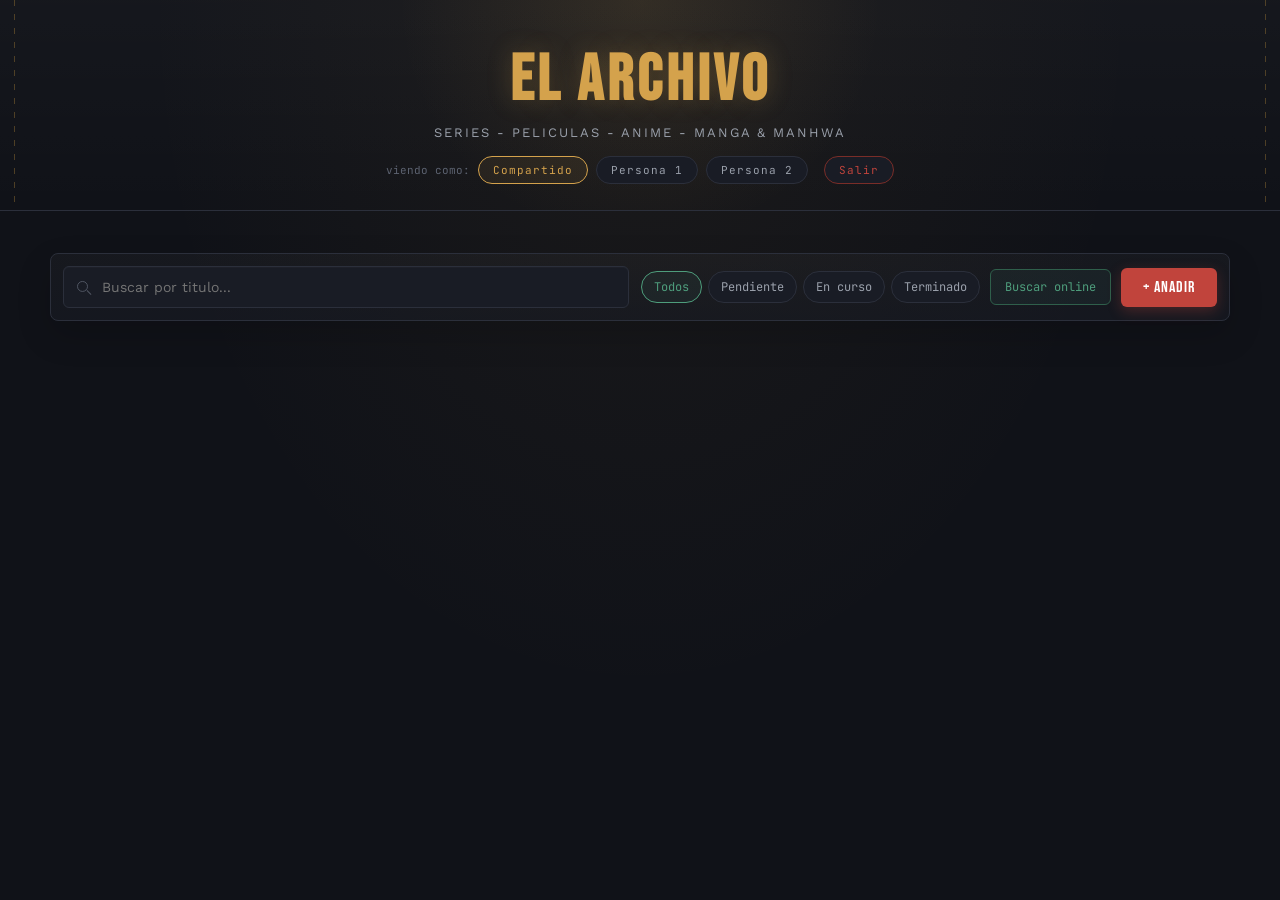
==== commit 893e40e1: "Remover panel lateral y pulir controles" ====
--- a/index.html
+++ b/index.html
@@ -10,25 +10,6 @@
 <body>
 <a class="skip-link" href="#contenido">Saltar al contenido</a>
 
-<aside class="sidebar" aria-label="Busqueda rapida">
-  <div class="sidebar-search">
-    <input type="text" id="sidebarSearch" placeholder="Buscar serie..." aria-label="Buscar serie">
-    <button type="button" id="sidebarSearchBtn" aria-label="Buscar local" title="Buscar en tu catalogo">
-      <svg width="18" height="18" viewBox="0 0 24 24" fill="none" stroke="currentColor" stroke-width="2">
-        <circle cx="11" cy="11" r="8"></circle>
-        <path d="m21 21-4.35-4.35"></path>
-      </svg>
-    </button>
-    <button type="button" id="sidebarGlobalSearchBtn" aria-label="Buscar global" title="Buscar en APIs externas">
-      <svg width="18" height="18" viewBox="0 0 24 24" fill="none" stroke="currentColor" stroke-width="2">
-        <circle cx="11" cy="11" r="8"></circle>
-        <path d="m21 21-4.35-4.35"></path>
-        <path d="M11 8v6M8 11h6" stroke-width="2"></path>
-      </svg>
-    </button>
-  </div>
-</aside>
-
 <header class="marquee">
   <h1>EL ARCHIVO</h1>
   <p>Series - Peliculas - Anime - Manga & Manhwa</p>
@@ -64,6 +45,7 @@
         <span class="chip" data-status="en-curso">En curso</span>
         <span class="chip" data-status="completado">Terminado</span>
       </div>
+      <button type="button" class="global-search-btn" id="globalSearchOpenBtn">Buscar online</button>
       <button class="add-btn" id="openAdd">+ Anadir</button>
     </div>
   </section>
--- a/style.css
+++ b/style.css
@@ -21,7 +21,6 @@
   --display: 'Bebas Neue', sans-serif;
   --body: 'Work Sans', sans-serif;
   --mono: 'JetBrains Mono', monospace;
-  --sidebar-width:220px;
 }
 *{ box-sizing:border-box; }
 html{ scroll-behavior:smooth; }
@@ -61,93 +60,16 @@
 .skip-link:focus{ transform:translateY(0); }
 
 /* ============================================================
-   SIDEBAR
-   ============================================================ */
-.sidebar{
-  position:fixed;
-  left:0;
-  top:0;
-  bottom:0;
-  width:var(--sidebar-width);
-  background:var(--panel);
-  border-right:1px solid var(--line);
-  z-index:5;
-  padding:18px 14px;
-  display:flex;
-  flex-direction:column;
-  align-items:stretch;
-  gap:12px;
-}
-.sidebar::before{
-  content:'Busqueda';
-  color:var(--gold);
-  font-family:var(--display);
-  font-size:24px;
-  letter-spacing:1.5px;
-  line-height:1;
-}
-.sidebar-search{
-  width:100%;
-  display:flex;
-  align-items:stretch;
-  gap:8px;
-  flex-wrap:wrap;
-}
-.sidebar-search input{
-  width:100%;
-  flex:1 1 100%;
-  min-width:0;
-  padding:10px 12px;
-  border:1px solid var(--line);
-  border-radius:6px;
-  background:var(--panel-2);
-  color:var(--ink);
-  font-size:12px;
-  text-align:left;
-}
-.sidebar-search input:focus{
-  outline:2px solid var(--gold);
-  border-color:var(--gold-dim);
-}
-.sidebar-search button{
-  flex:1 1 0;
-  min-width:0;
-  height:36px;
-  border:1px solid var(--line);
-  border-radius:8px;
-  background:var(--panel-2);
-  color:var(--gold);
-  cursor:pointer;
-  display:flex;
-  align-items:center;
-  justify-content:center;
-  transition:background .15s, border-color .15s;
-}
-.sidebar-search button:hover{
-  background:rgba(212,162,76,0.08);
-  border-color:var(--gold-dim);
-}
-.sidebar-search button:focus-visible{
-  outline:2px solid var(--gold);
-  outline-offset:2px;
-}
-.sidebar-search button:last-child{
-  color:var(--jade);
-}
-.sidebar-search button:last-child:hover{
-  background:rgba(78,157,124,0.08);
-  border-color:var(--jade-dim);
-}
-
-/* ============================================================
    HEADER / MARQUEE
    ============================================================ */
 .marquee{
-  padding:38px 24px 22px;
+  padding:42px 24px 26px;
   text-align:center;
   border-bottom:1px solid var(--line);
   position:relative;
-  margin-left:var(--sidebar-width);
+  background:
+    linear-gradient(180deg, rgba(255,255,255,0.025), transparent),
+    radial-gradient(circle at 50% 0%, rgba(212,162,76,0.10), transparent 36%);
 }
 .marquee::before, .marquee::after{
   content:'';
@@ -223,8 +145,8 @@
    TABS
    ============================================================ */
 .tabs{
-  max-width:1100px;
-  margin:26px auto 0;
+  max-width:1180px;
+  margin:24px auto 0;
   padding:0 24px;
   display:flex;
   gap:6px;
@@ -258,15 +180,11 @@
 }
 .tab.active .count{ color:rgba(16,18,24,0.6); }
 
-#contenido{
-  margin-left:var(--sidebar-width);
-}
-
 /* ============================================================
    COVER BANNER (per-section image, stored separately)
    ============================================================ */
 .cover-banner{
-  max-width:1100px;
+  max-width:1180px;
   margin:16px auto 0;
   padding:0 24px;
   position:relative;
@@ -319,13 +237,17 @@
    TOOLBAR
    ============================================================ */
 .toolbar{
-  max-width:1100px;
-  margin:0 auto;
-  padding:18px 24px 0;
+  max-width:1180px;
+  margin:18px auto 0;
+  padding:12px;
   display:grid;
-  grid-template-columns:minmax(260px, 1fr) auto;
+  grid-template-columns:minmax(280px, 1fr) auto;
   gap:12px;
   align-items:center;
+  border:1px solid var(--line);
+  border-radius:8px;
+  background:linear-gradient(180deg, rgba(255,255,255,0.028), rgba(25,28,37,0.54));
+  box-shadow:0 14px 34px rgba(0,0,0,0.16);
 }
 .search-box{
   position:relative;
@@ -358,7 +280,7 @@
 }
 .toolbar-controls{
   display:flex;
-  gap:12px;
+  gap:10px;
   align-items:center;
   justify-content:flex-end;
   min-width:0;
@@ -418,6 +340,25 @@
   justify-content:flex-end;
   min-width:0;
 }
+.global-search-btn{
+  font-family:var(--mono);
+  font-size:12px;
+  background:rgba(78,157,124,0.08);
+  color:var(--jade);
+  border:1px solid var(--jade-dim);
+  padding:9px 14px;
+  border-radius:6px;
+  cursor:pointer;
+  white-space:nowrap;
+  transition:.15s;
+}
+.global-search-btn:hover{
+  color:var(--ink);
+  background:rgba(78,157,124,0.14);
+  border-color:var(--jade);
+  transform:translateY(-1px);
+}
+.global-search-btn:active{ transform:translateY(0) scale(.98); }
 .chip{
   font-size:12px;
   font-family:var(--mono);
@@ -456,8 +397,8 @@
    GRID
    ============================================================ */
 .grid{
-  max-width:1100px;
-  margin:22px auto 0;
+  max-width:1180px;
+  margin:24px auto 0;
   padding:0 24px;
   display:grid;
   grid-template-columns:repeat(auto-fill,minmax(280px,1fr));
@@ -465,7 +406,7 @@
   gap:18px;
 }
 .empty{
-  max-width:1100px;
+  max-width:1180px;
   margin:60px auto;
   text-align:center;
   color:var(--dim);
@@ -1473,31 +1414,7 @@
    RESPONSIVE
    ============================================================ */
 @media(max-width:760px){
-  .sidebar{
-    position:sticky;
-    top:0;
-    width:100%;
-    min-height:0;
-    padding:10px 12px;
-    border-right:none;
-    border-bottom:1px solid var(--line);
-  }
-  .sidebar::before{
-    font-size:18px;
-  }
-  .sidebar-search{
-    flex-wrap:nowrap;
-  }
-  .sidebar-search input{
-    flex:1 1 auto;
-  }
-  .sidebar-search button{
-    flex:0 0 36px;
-  }
-  .marquee,
-  #contenido{
-    margin-left:0;
-  }
+  .marquee{ padding:34px 14px 20px; }
   .tabs{
     justify-content:flex-start;
     flex-wrap:nowrap;
@@ -1509,20 +1426,22 @@
   }
   .toolbar{
     grid-template-columns:1fr;
-    padding:14px 12px 0;
+    margin:14px 12px 0;
+    padding:10px;
   }
   .toolbar-controls{
     align-items:stretch;
     flex-direction:column;
+  }
+  .global-search-btn,
+  .add-btn{
+    width:100%;
   }
   .chip-group{
     flex-wrap:nowrap;
     justify-content:flex-start;
     overflow-x:auto;
     padding-bottom:2px;
-  }
-  .add-btn{
-    width:100%;
   }
   .grid{
     grid-template-columns:minmax(0, 1fr);
@@ -1540,3 +1459,16 @@
   .cover-banner{ height:130px; }
   .cover-label{ font-size:20px; left:36px; }
 }
+
+@media(max-width:980px) and (min-width:761px){
+  .toolbar{
+    grid-template-columns:1fr;
+  }
+  .toolbar-controls{
+    justify-content:space-between;
+    flex-wrap:wrap;
+  }
+  .chip-group{
+    justify-content:flex-start;
+  }
+}
